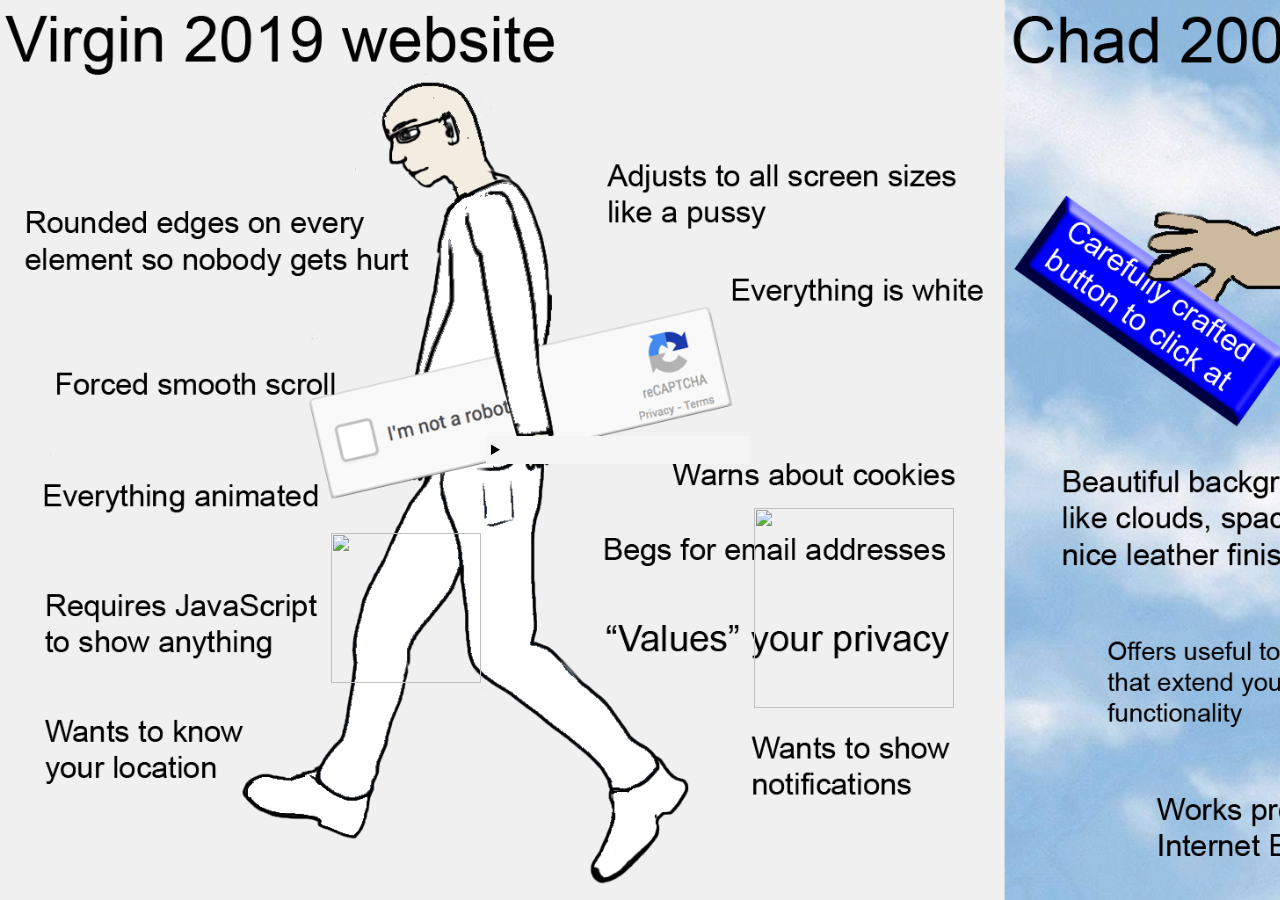
==== page3.html @ 4ca89ff3 "Initial commit" ====
<html>
    <header>
        <title>creation place</title>
        <link rel="stylesheet" href="page1.css">
        <script src="page3.js">
        </script>
        <style>
            body{
                background-image: url("imgs/chad.png");
                background-color: #cccccc;
                background-repeat: no-repeat;
                background-size: cover;
            }
        </style>
    </header>
    <body>
        <img id="littlerock" src="imgs/littlerock.png">
        <details id="container" >
            <summary id="wise3"></summary>
            <div  class="wisetext">thankfully, even creations like this will vanish to nothing eventually.</div>
            <details>
                <summary id="little2"></summary>
                what subreddit did you even get this <a href="page4.html">from</a>?
            </details>
    </details>
        <img id="wiserock"src="imgs/wiserock.png">
        
        <audio id="wise3audio" src="audio/wise3audio.mp3"></audio>
        <audio id="little2audio" src="audio/little2audio.mp3"></audio>
    </body>
</html>
---- page1.css ----
body {
    display: flex;
    justify-content: space-around;
    align-items: center;
   }
#container{
    background-color: #f5f5f5;
    padding: 5px;
    width: 20%;

}
#wiserock{
    width: 200px;
    margin-right: 25%;
    margin-top: 25%;
}
#littlerock{
    width: 150px;
    margin-left: 25%;
    margin-top: 25%
}
.wisetext{
    color:blue;
}
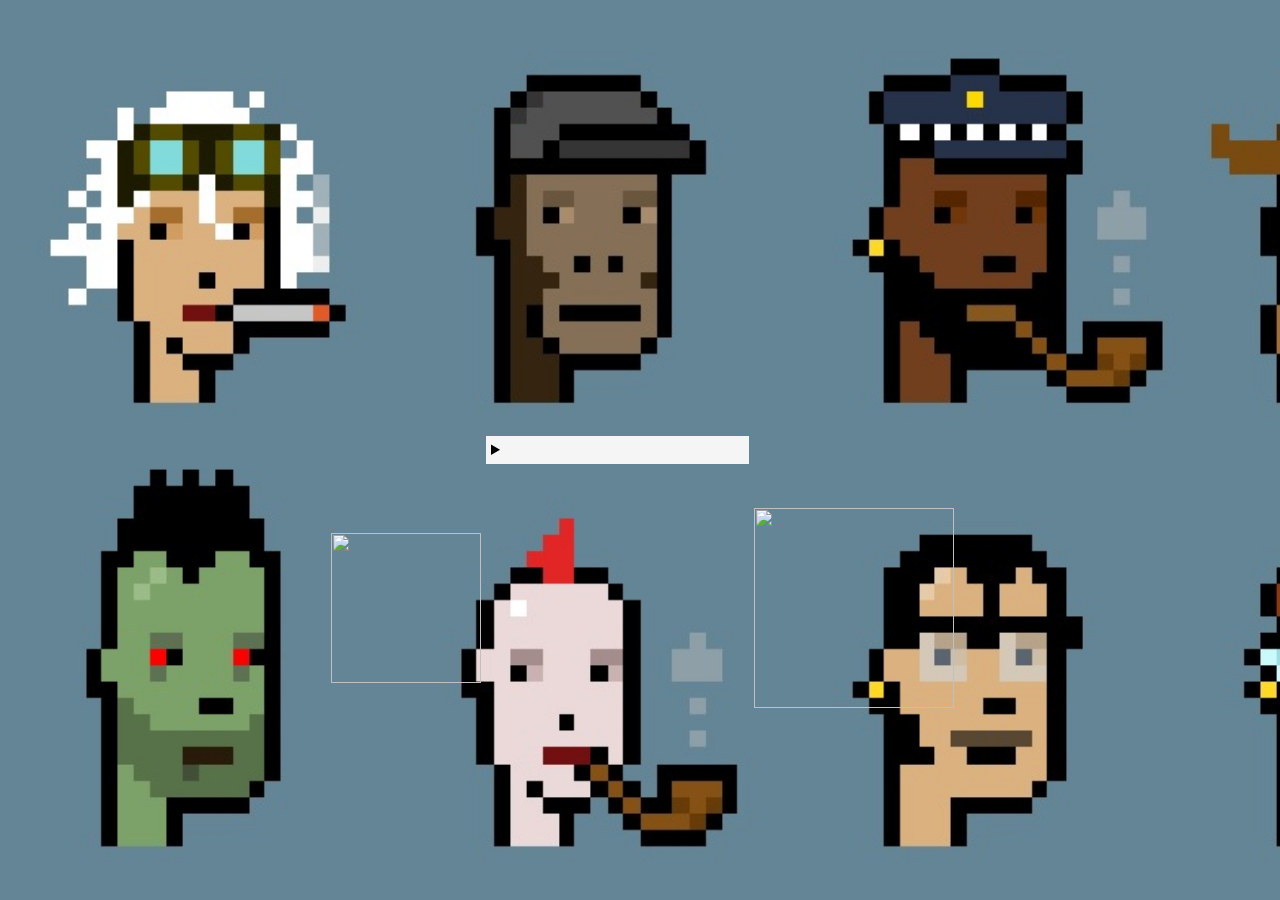
==== commit 8749f5dc: "1" ====
--- a/page3.html
+++ b/page3.html
@@ -6,7 +6,7 @@
         </script>
         <style>
             body{
-                background-image: url("imgs/chad.png");
+                background-image: url("imgs/why.jpg");
                 background-color: #cccccc;
                 background-repeat: no-repeat;
                 background-size: cover;
@@ -17,15 +17,10 @@
         <img id="littlerock" src="imgs/littlerock.png">
         <details id="container" >
             <summary id="wise3"></summary>
-            <div  class="wisetext">thankfully, even creations like this will vanish to nothing eventually.</div>
-            <details>
-                <summary id="little2"></summary>
-                what subreddit did you even get this <a href="page4.html">from</a>?
-            </details>
+            <div  class="wisetext">thankfully, even creations like this will vanish to <a href="page4.html">nothing</a> eventually.</div>
     </details>
         <img id="wiserock"src="imgs/wiserock.png">
         
         <audio id="wise3audio" src="audio/wise3audio.mp3"></audio>
-        <audio id="little2audio" src="audio/little2audio.mp3"></audio>
     </body>
 </html>